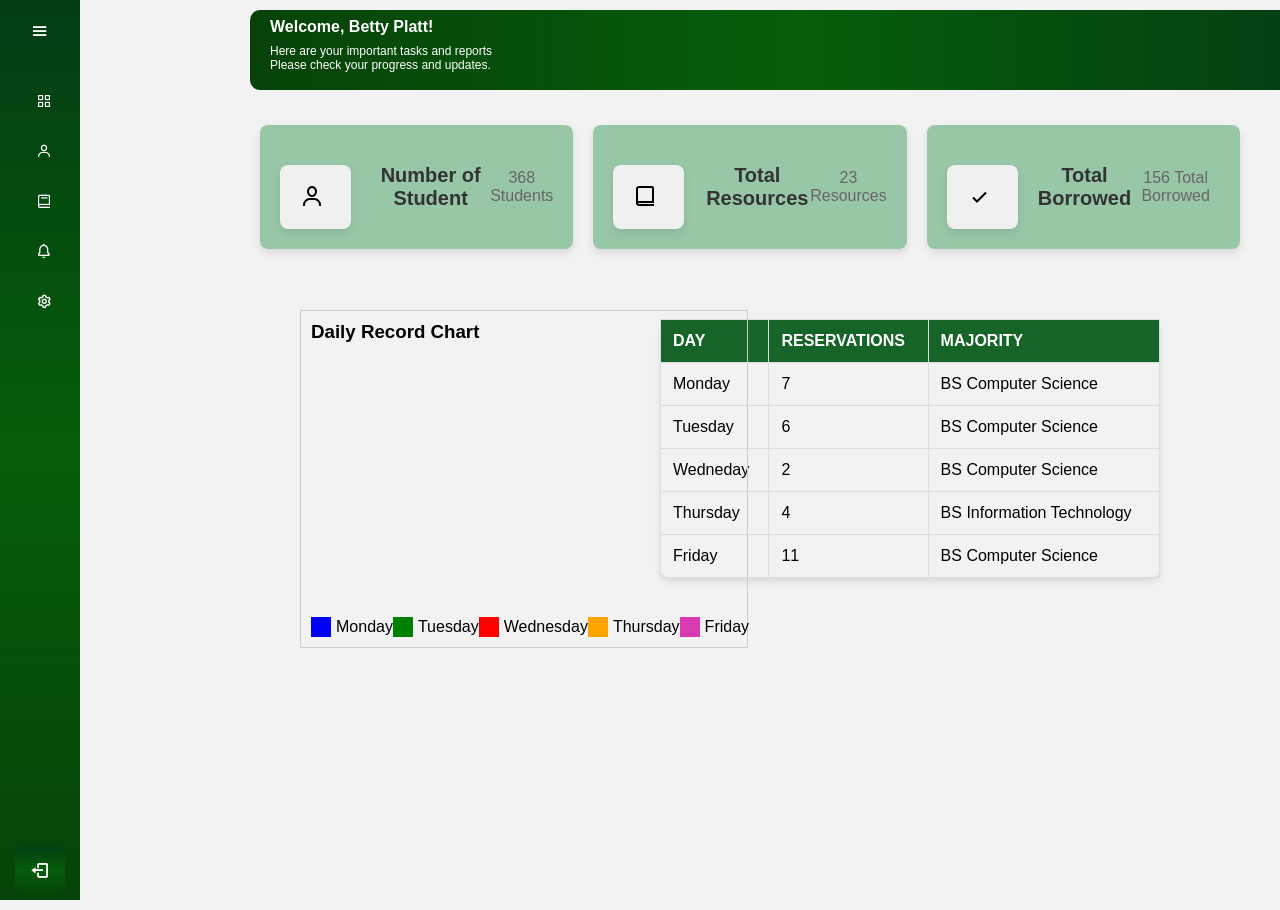
==== dashboard-admin.html @ dfc5dddf "Add files via upload" ====
<!DOCTYPE html>
<html lang="en">
<head>
  <meta charset="UTF-8">
  <meta name="viewport" content="width=device-width, initial-scale=1.0">
  <title>Resource Management System</title>
  <link rel="stylesheet" type="text/css" href="admin-styles.css">
  <link href='https://unpkg.com/boxicons@2.1.4/css/boxicons.min.css' rel='stylesheet'>
  <link href="https://fonts.google.com/share?selection.family=Poppins:ital,wght@0,100;0,200;0,300;0,400;0,500;0,600;0,700;0,800;0,900;1,100;1,200;1,300;1,400;1,500;1,600;1,700;1,800;1,900"> 
</head>
<body>
  <div class="sidebar">
    <div class="logo-content">
      <div class="logo"> 
        <img src="responsive.png" alt="">
        <div class="logo-name">BorrowResource</div>
      </div>
      <i class='bx bx-menu' id="btn"></i>
    </div>
    <ul class="navlist">
      <li>
        <a href="dashboard-admin.html">
          <i class='bx bx-grid-alt'></i>
          <span class="link_name">Dashboard</span>
        </a>
        <span class="tooltip">Dashboard</span>
      </li>
      <li>
        <a href="user-admin.html">
          <i class='bx bx-user'></i>
          <span class="link_name">User</span>
        </a>
        <span class="tooltip">User</span>
      </li>
      <li>
        <a href="resources-admin.html">
          <i class='bx bx-book' style='color:#ffffff' ></i>
          <span class="link_name">Resources</span>
        </a>
        <span class="tooltip">Resources</span>
      </li>
      
      <li>
        <a href="notification-admin.html">
          <i class='bx bx-bell' ></i>
          <span class="link_name">Notification</span>
        </a>
        <span class="tooltip">Notification</span>
      </li>
      <li>
        <a href="setting-admin.html">
          <i class='bx bx-cog' ></i>
          <span class="link_name">Setting</span>
        </a>
        <span class="tooltip">Setting</span>
      </li>
    </ul>
    <div class="profile-content">
      <div class="profile">
        <div class="profile-details">
          <img src="subadmin_pic.jpeg" alt="">
          <div class="name-job">
            <div class="name">Betty Platt</div>
            <div class="job">Admin</div>
         </div>
       </div>
      <i class='bx bx-log-out' id="log-out" ></i>
      </div>
   </div>
  </div>
  <div class="main-content">
  <div class="boxx1">
    <h4>Welcome, Betty Platt!</h4>
    <p>Here are your important tasks and reports</p>  
    <p>Please check your progress and updates.</p>
</div>
  <div class="homed-content">

  <section class="dashboard-content">
    
    <div class="box" id="b1">
      <div class="box">
      <i class='bx bx-user icon'></i></div>
      <h2>Number of Student</h2><p><br></p>
      <p>368 Students</p>
    </div>
    <div class="box" id="b2">
      <div class="box">
      <i class='bx bx-book-alt icon'></i></div>
      <h2>Total Resources</h2><p><br></p>
      <p>23 Resources</p>
    </div>
    <div class="box" id="b3">
      <div class="box">
      <i class='bx bx-check icon'></i></div>
      <h2>Total Borrowed</h2><p><br></p>
      <p>156 Total Borrowed</p>
    </div>
 
  </div>
  <div class="chart-container">
    <h3>Daily Record Chart</H3>
    
    <svg class="chart"></svg>
    <div class="legend">
        <div class="legend-item">
            <div class="legend-color" style="background-color: blue;"></div>
            <span>Monday</span>
        </div>
        <div class="legend-item">
            <div class="legend-color" style="background-color: green;"></div>
            <span>Tuesday</span>
        </div>
        <div class="legend-item">
            <div class="legend-color" style="background-color: red;"></div>
            <span>Wednesday</span>
        </div>
        <div class="legend-item">
            <div class="legend-color" style="background-color: orange;"></div>
            <span>Thursday</span>
        </div>
        <div class="legend-item">
          <div class="legend-color" style="background-color: rgb(217, 58, 178);"></div>
          <span>Friday</span>
      </div>
    </div>
  </div>
  </div>
    </div>
  </div>
</div>


<div class="flex-container">
  <table>
    <thead>
      <tr>
        <th>Day</th>
        <th>Reservations</th>
        <th>Majority</th>
      </tr>
    </thead>
    <tbody>
      <tr>
        <td>Monday</td>
        <td>7</td>
        <td>BS Computer Science</td>
      </tr>
      <tr>
        <td>Tuesday</td>
        <td>6</td>
        <td>BS Computer Science</td>
      </tr>
      <tr>
        <td>Wedneday</td>
        <td>2</td>
        <td>BS Computer Science</td>
      </tr>
      <tr>
        <td>Thursday</td>
        <td>4</td>
        <td>BS Information Technology</td>
      </tr>
      <tr>
        <td>Friday</td>
        <td>11</td>
        <td>BS Computer Science</td>
      </tr>
      
    </tbody>
  </table></div>
</div>
</div>
<script src="https://d3js.org/d3.v6.min.js"></script>
<script src="subadmin.js"></script>
<script src="admin.js"></script>
</body>


</html>
---- admin-styles.css ----
@import url(https://fonts.google.com/share?selection.family=Poppins:ital,wght@0,100;0,200;0,300;0,400;0,500;0,600;0,700;0,800;0,900;1,100;1,200;1,300;1,400;1,500;1,600;1,700;1,800;1,900);
* {
    margin: 0;
    padding: 0;
    box-sizing: border-box;
    font-family: 'Poppins', sans-serif;
}

body {
    position: relative;
    width: 100%;
    min-height: 100vh;
    overflow: hidden;
}

.sidebar {
    position: fixed;
    top: 0;
    left: 0;
    width: 78px;
    height: 100%;
    background: linear-gradient(to top, #074309, #065d0a, #043d14);
    padding: 6px 14px;
    transition: all 0.5s ease;
}

.sidebar.active {
    width: 240px;
}

.sidebar .logo-content .logo {
    color: #fff;
    display: flex;
    width: 100%;
    height: 50px;
    align-items: center;
    opacity: 0;
    pointer-events: none;
    transition: all 0.5s ease;
}

.sidebar.active .logo-content .logo {
    opacity: 1;
    pointer-events: none;
}

.logo-content {
    font-size: 24px;
    margin-right: 5px;
}

.logo img {
    width: 25px;
    height: 25px;
}

.logo-content .logo .logo-name {
    font-size: 20px;
    font-weight: 400;
}

.sidebar #btn {
    position: absolute;
    color: #fff;
    left: 50%;
    top: 6px;
    font-size: 20px;
    width: 50px;
    height: 50px;
    text-align: center;
    line-height: 50px;
    transform: translateX(-50%);
}

.sidebar.active #btn {
    left: 90%;
}

.sidebar ul {
    margin-top: 20px;
}

.sidebar ul li {
    position: relative;
    width: 100%;
    height: 50px;
    margin: 0 5px;
    list-style: none;
    line-height: 50px;
}

.sidebar ul li .tooltip {
    position: absolute;
    left: 122px;
    top: 0;
    transform: translate(-50%, -50%);
    border-radius: 6px;
    width: 122px;
    height: 35px;
    background: #fff;
    box-shadow: 0 5px 10px rgba(0, 0, 0, 0.2);
    line-height: 35px;
    text-align: center;
    transition: 0s;
    opacity: 0;
    pointer-events: none;
    display: block;
}

.sidebar.active ul li .tooltip {
    display: none;
   
}

.sidebar ul li:hover .tooltip {
    transition: all 0.5s ease;
    top: 50%;
    opacity: 1;
}

.sidebar ul li a {
    color: #fff;
    display: flex;
    align-items: center;
    text-decoration: none;
    transition: all 0.4s ease;
    border-radius: 12px;
    white-space: nowrap;
}

.sidebar ul li a:hover {
    color: rgb(1, 32, 1);
    background: #fff;
}

.sidebar ul li i {
    min-width: 50px;
    height: 50px;
    border-radius: 12px;
    line-height: 50px;
    text-align: center;
}

.sidebar .link_name {
    opacity: 0;
    pointer-events: none;
    transition: all 0.5s ease;
    
}

.sidebar.active .link_name {
    opacity: 1;
    pointer-events: auto;
}

.sidebar .profile-content {
    position: absolute;
    color: #fff;
    bottom: 0;
    left: 0;
    width: 100%;
}

.sidebar .profile-content .profile {
    position: relative;
    padding: 10px 6px;
    height: 60px;
    background: none;
    transition: all 0.4s ease;
}

.sidebar.active .profile-content .profile {
    background: none;
}

.profile-content .profile .profile-details {
    display: flex;
    align-items: center;
    opacity: 0;
    pointer-events: none;
    white-space: nowrap;
}

.sidebar.active .profile .profile-details {
    opacity: 1;
    pointer-events: auto;
}

.profile .profile-details img {
    width: 38px;
    height: 45px;
    object-fit: cover;
    border-radius: 12px;
}

.profile .profile-details .name-job {
    margin-left: 10px;
}

.profile .profile-details .name {
    font-size: 15px;
    font-weight: 400;
}

.profile .profile-details .job {
    font-size: 12px;
}

.profile #log-out {
    position: absolute;
    bottom: 5px;
    left: 50%;
    bottom: 5px;
    transform: translateX(-50%);
    min-width: 50px;
    line-height: 50px;
    font-size: 20px;
    border-radius: 12px;
    text-align: center;
    transition: all 0.4s ease;
    background: linear-gradient(to top, #074309, #065d0a, #043d14);
}

.sidebar.active .profile #log-out {
    left: 88%;
}

.sidebar.active .profile #log-out {
    background: none;
}

.sidebar.active + .home-content {
    width: calc(100% - 240px);
    left: 240px;
}


  /* USER LIST */

  .box-user{
display: flex;
background-color: #03511c;
color: white;
height: 50px;
width: 200px;
border-radius: 10px;
margin-top: 20px;
margin-left: 700px; 
}

h1{
  margin-top: 10px;
  margin-left: 20px;
  text-align: center;}
.box-user {
  position: relative;
}

.box-user h1 {
  margin-bottom: 20px;
}

.dropdown-toggle {
  margin-top: 15px;
  margin-left: 10px;
  cursor: pointer;
}

.dropdown-toggle::after {
  content: "\25BC"; /* Unicode for down arrow */
  display: inline-block;
  margin-left: 5px;
  transform: rotate(90deg);
}

.dropdown-menu {
  display: none;
  position: absolute;
  top: 100%;
  left: 100px;
  top: 60px;
  background-color: #e8efeb;
  box-shadow: 0 0 5px rgba(0, 0, 0, 0.1);
  z-index: 1;
  height: 100px;
  width: 100px;
  border-width: 5px;
  border-color: black;
}

.dropdown-item{
  text-align: center;
  margin-top: 10px;
  color: rgb(12, 8, 8);
}

.dropdown-menu.active {
  display: block;
}
.dropdown-item a {
  color: inherit; /* Inherit the color from the parent element */
  text-decoration: none; /* Remove underline */
}

.dropdown-item a:hover {
 text-decoration: underline;
}

.home-content{
  display: flex;
    width: 1200px;
    margin-top: 20px;
    margin-left: 260px; /* Adjust this value as needed */
    margin-right: 50px;
    text-align: center;
}
  .home-content .user-list {
    display: flex;
    width: 900px;
    margin-top: 20px;
    margin-left: 300px; /* Adjust this value as needed */
    margin-right: 50px;
    text-align: center;
  }
  
  table {
    width: 100%;
    border-collapse: collapse;
  }
  
  th, td {
    border: 1px solid #ddd;
    padding: 8px;
    text-align: left;
  }
  
  th {
    text-align: center;
    color: white;
    background-color: #03511c;
  }
  
  tr:nth-child(even) {
    background-color: #f2f2f2;
  }
  

  /*setting*/
  /*statistics graph*/

  .chart-container {
    width: 35%;
   margin-left: 300px;
    border: 1px solid #ccc;
    padding: 10px;
    position: absolute;
    top: 300px;

}
.chart {
    width: 100%;
    height: 250px;
}

.chart-line {
    fill: none;
    stroke-width: 2;
}

.axis-text {
    font-size: 12px;
}

.line-room {
    stroke: blue;
}

.line-laboratory {
    stroke: green;
}

.line-equipments {
    stroke: red;
}

.line-auditorium {
    stroke: orange;
}

.line-auditorium {
  stroke:rgb(217, 58, 178);
}
.legend {
    display: flex;
    justify-content: space-between;
    margin-top: 20px;
}

.legend-item {
    display: flex;
    align-items: center;
}

.legend-color {
    width: 20px;
    height: 20px;
    margin-right: 5px;
}

  /*table*/
  /* Define a CSS variable for the right padding */
:root {
    --right-padding: 20px; /* Adjust this value as needed */
  }
  
  /* Style for the flex container */
  .flex-container {
    margin-bottom: 300px;
    display: flex;
    justify-content: flex-end;
    padding-right: var(--right-padding); /* Use the CSS variable for right padding */
  }
  
  /* Style for the data table */
  .flex-container table {
    width: 500px;
    border-collapse: collapse;
    margin: 20px;
    margin-top: 50px;
    margin-right: 100px;
    border-radius: 10px;
    box-shadow: 0 4px 6px rgba(0, 0, 0, 0.1); /* Add shadow for better visualization */
}

.flex-container th, .flex-container td {
    padding: 12px; /* Increase padding for better spacing */
    border: 1px solid #ddd;
    text-align: left;
}

.flex-container th {
    color: white;
    background-color: #176429;
}

/* Style for table header */
.flex-container thead th {
    font-weight: bold;
    text-transform: uppercase;
}

/* Style for table body */
.flex-container tbody tr:nth-child(even) {
    background-color: #f2f2f2;
}

/* Hover effect on table rows */
.flex-container tbody tr:hover {
    background-color: #e1e1e1;
}

  
  /*dashboard*/
  /* Style for dashboard content section */
.dashboard-content {
    display: flex;
    justify-content: space-between;
    margin: 20px;
  }
  
  /* Style for individual boxes */
  .box {
    background-color: #f0f0f0;
    padding: 20px;
    border-radius: 8px;
    box-shadow: 0 4px 8px rgba(0, 0, 0, 0.1);
    width: calc(33.33% - 20px);
    text-align: center;
  }
  
  /* Style for paragraph inside the box */
  .box{
    margin-top: 60px;
  }
  .box p {
    margin: 0;
    font-size: 18px;
    color: #333;
  }
  
  /* Additional styling for specific boxes */
  #b1 {
    background-color: #98c7a8;
  }
  
  #b2 {
    background-color: #98c7a8;
  }
  
  #b3 {
    background-color: #98c7a8;
  }
  
  /* Responsive styling */
  @media (max-width: 768px) {
    .dashboard-content {
      flex-direction: column;
    }
  
    .box {
      width: 100%;
      margin-bottom: 20px;
    }
  }
  
  /*setting*/
  /* styles.css */

body {
  font-family: Arial, sans-serif;
  margin: 0;
  padding: 0;
  background-color: #f2f2f2;
}.setting-content-admin {
  margin-top: 100px;
  display: flex;
  justify-content: center;
  align-items: center;
}

.container-setting {
  max-width: 1000px;
  height: 500px;
  background-color: #fff;
  padding: 20px;
  border-radius: 8px;
  box-shadow: 0 0 10px rgba(0, 0, 0, 0.1);
}

h1 {
  text-align: center;
  margin-bottom: 20px;
}

.btn {
  display: inline-block;
  padding: 10px 20px;
  background-color: #045745;
  color: #fff;
  text-decoration: none;
  border: none;
  border-radius: 4px;
  cursor: pointer;
  transition: background-color 0.3s ease;
}

.btn:hover {
  background-color: #123e65;
}

.user-actions {
  text-align: center;
  margin-bottom: 30px;
}

.role-dropdown {
  display: inline-block;
  margin-left: 20px;
}

.role-dropdown label {
  font-weight: bold;
}

.role-dropdown select {
  padding: 8px;
  border-radius: 4px;
  border: 1px solid #ccc;
  width: 200px;
  box-sizing: border-box;
}

.access-control {
  align-items: center;
  text-align: center;
}

.access-level {
  margin-bottom: 20px;
}

.access-level label {
  font-weight: bold;
}

.access-level select {
  padding: 8px;
  border-radius: 4px;
  border: 1px solid #ccc;
  width: 100%;
  max-width: 200px;
  box-sizing: border-box;
}

/*statistics in admin*/

.stat-chart-admin-container {
  width: 35%;
 margin-left: 300px;
  border: 1px solid #ccc;
  padding: 10px;
  position: absolute;
  top: 150px;

}
.chart {
  width: 100%;
  height: 350px;
}
.chart
.chart2 {
  height: 250px; /* Set the desired height here */
}
.chart-line {
  fill: none;
  stroke-width: 2;
}

.axis-text {
  font-size: 12px;
}

.line-room {
  stroke: blue;
}

.line-laboratory {
  stroke: green;
}

.line-equipments {
  stroke: red;
}

.line-auditorium {
  stroke: orange;
}

.line-auditorium {
stroke:rgb(217, 58, 178);
}
.legend {
  display: flex;
  justify-content: space-between;
  margin-top: 20px;
}

.legend-item {
  display: flex;
  align-items: center;
}

.legend-color {
  width: 20px;
  height: 20px;
  margin-right: 5px;
}

/*resource chart*/

.stat-resource-admin-container {
  width: 35%;
  margin-left: 850px;
  border: 1px solid #ccc;
  padding: 10px;
  position: absolute;
  top: 150px;

}
.chart {
  width: 900px;
  height: 250px;
}

.chart-line {
  fill: none;
  stroke-width: 2;
}

.axis-text {
  font-size: 12px;
}

.line-room {
  stroke: blue;
}

.line-laboratory {
  stroke: green;
}

.line-equipments {
  stroke: red;
}

.line-auditorium {
  stroke: orange;
}

.line-auditorium {
stroke:rgb(217, 58, 178);
}
.legend {
  display: flex;
  justify-content: space-between;
  margin-top: 20px;
}

.legend-item {
  display: flex;
  align-items: center;
}

.legend-color {
  width: 20px;
  height: 20px;
  margin-right: 5px;
}

/**/
.homed-content {
  margin-left: 160px;
  margin-top: -5px;
  display: flex; /* Display boxes in a row */
}

/* Style for individual boxes */
.homed-content .box {
  background-color: #f0f0f0;
  border-radius: 8px;
  box-shadow: 0 4px 8px rgba(0, 0, 0, 0.1);
  margin-right: 20px; /* Adjusted margin */
  display: flex; /* Display icon and content in a row */
  align-items: center; /* Align items vertically */
}

/* Style for icon */
.homed-content .box .icon {
  align-items: center;
  font-size: 24px; /* Adjusted icon size */
  margin-right: 10px; /* Add space between icon and text */
}

/* Style for heading inside the box */
.homed-content .box h2 {
  margin: 0; /* Remove default margin */
  font-size: 20px; /* Maintain font size */
  color: #333; /* Text color */
}

/* Style for paragraph inside the box */
.homed-content .box p {
  margin: 0;
  font-size: 16px; /* Adjusted font size */
  color: #666; /* Text color */
}
.box{margin-top: 20px;;}

/* Additional styling for specific boxes */
#b1 {
  margin-left: 80px;
  background-color: #98c7a8;
}

#b2 {
  background-color: #98c7a8;
}

#b3 {
  background-color: #98c7a8;
}


.boxx1 {
  background: linear-gradient(to right, #074309, #065d0a, #043d14);
  width: 1100px; 
  height: 80px;
  padding: 8px 20px; 
  border-radius: 10px; 
  margin-left: 250px;
  margin-top: 10px; 
 
}
.boxx1 h4{
    font-size: 16px;
    color: #fff;
    margin-bottom: 8px;
}
.boxx1 p {
    color: #fff;
    font-size: 12px;
    font-weight: 80; 
  }

  .boxx11 {
    background: linear-gradient(to right, #074309, #065d0a, #043d14);
    width: 1100px; 
    height: 80px;
    padding: 8px 20px; 
    border-radius: 10px; 
    margin-left: 280px;
    margin-top: 40px; 
   
  }
  .boxx11 h4{
      font-size: 16px;
      color: #fff;
      margin-bottom: 8px;
  }
  .boxx11 p {
      color: #fff;
      font-size: 12px;
      font-weight: 80; 
    }

    /*account deletion*/
    .notification {
      display: none;
      position: fixed;
      top: 50%;
      left: 50%;
      transform: translate(-50%, -50%);
      background-color: #ffffff;
      padding: 20px;
      border: 2px solid #721616;
      border-radius: 5px;
      box-shadow: 0px 0px 10px rgba(0, 0, 0, 0.5);
      z-index: 999;
    }
    
    .notification-box {
      text-align: left;
    }
    
    .notification-box h3 {
      margin-top: 5px;
      margin-bottom: 10px;
    }
    
    .notification-box p {
      margin: 5px 0;
    }
    
    .delete-button {
      margin-left: 60px;
      background-color: #104e20;
      color: #ffffff;
      border: none;
      padding: 5px 10px;
      border-radius: 3px;
      cursor: pointer;
    }
    
    .delete-button:hover {
      background-color: #cc0000;
    }
    
    /*responsive content*/
    .sidebar {
      width: 80px; /* Initial width */
      background-color: #333; /* Example background color */
      color: white; /* Example text color */
      transition: width 0.3s ease; /* Smooth transition */
    }
    
    .sidebar.expanded {
      width: 200px; /* Expanded width */
    }
    
    .main-content {
      transition: margin-left 0.3s ease; /* Smooth transition for main content */
    }
    /*addition admin*/
    .popup-container {
      display: none;
      position: fixed;
      top: 50%;
      left: 50%;
      transform: translate(-50%, -50%);
    }
    
    .popup {
      background-color: rgba(0, 0, 0, 0.7);
      color: white;
      padding: 20px;
      border-radius: 5px;
    }
    
    .popup-message {
      font-size: 18px;
    }
    
    .btn {
      padding: 10px 20px;
      font-size: 16px;
      background-color: #0e5737;
      color: white;
      border: none;
      border-radius: 5px;
      cursor: pointer;
    }
    
    .btn:hover {
      background-color: #0056b3;
    }
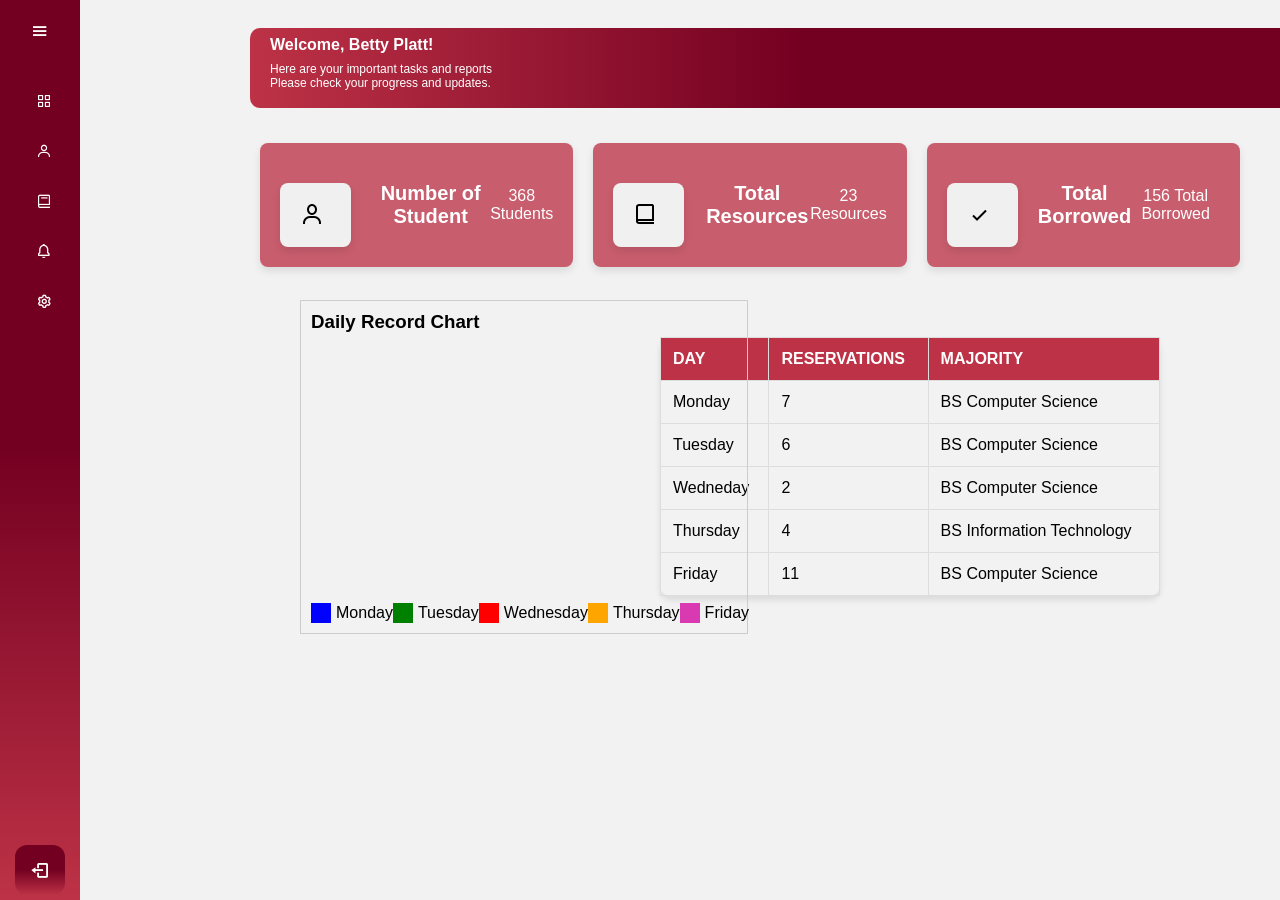
==== commit f256916f: "color change" ====
--- a/dashboard-admin.html
+++ b/dashboard-admin.html
@@ -1,4 +1,4 @@
-<!DOCTYPE html>
+0<!DOCTYPE html>
 <html lang="en">
 <head>
   <meta charset="UTF-8">
@@ -81,7 +81,7 @@
     <div class="box" id="b1">
       <div class="box">
       <i class='bx bx-user icon'></i></div>
-      <h2>Number of Student</h2><p><br></p>
+      <h2 class="box-b1">Number of Student</h2><p><br></p>
       <p>368 Students</p>
     </div>
     <div class="box" id="b2">
--- a/admin-styles.css
+++ b/admin-styles.css
@@ -19,7 +19,7 @@
     left: 0;
     width: 78px;
     height: 100%;
-    background: linear-gradient(to top, #074309, #065d0a, #043d14);
+    background: linear-gradient(to top, #bd3246, #740021, #740021);
     padding: 6px 14px;
     transition: all 0.5s ease;
 }
@@ -218,7 +218,7 @@
     border-radius: 12px;
     text-align: center;
     transition: all 0.4s ease;
-    background: linear-gradient(to top, #074309, #065d0a, #043d14);
+    background: linear-gradient(to top, #bd3246, #740021, #740021);
 }
 
 .sidebar.active .profile #log-out {
@@ -239,7 +239,7 @@
 
   .box-user{
 display: flex;
-background-color: #03511c;
+background-color: #740021;
 color: white;
 height: 50px;
 width: 200px;
@@ -337,7 +337,7 @@
   th {
     text-align: center;
     color: white;
-    background-color: #03511c;
+    background-color: #740021;
   }
   
   tr:nth-child(even) {
@@ -440,7 +440,7 @@
 
 .flex-container th {
     color: white;
-    background-color: #176429;
+    background-color: #bd3246;
 }
 
 /* Style for table header */
@@ -545,7 +545,7 @@
 .btn {
   display: inline-block;
   padding: 10px 20px;
-  background-color: #045745;
+  background-color: #740021;
   color: #fff;
   text-decoration: none;
   border: none;
@@ -755,34 +755,34 @@
 .homed-content .box h2 {
   margin: 0; /* Remove default margin */
   font-size: 20px; /* Maintain font size */
-  color: #333; /* Text color */
+  color: white; /* Text color */
 }
 
 /* Style for paragraph inside the box */
 .homed-content .box p {
   margin: 0;
   font-size: 16px; /* Adjusted font size */
-  color: #666; /* Text color */
+  color: white; /* Text color */
 }
 .box{margin-top: 20px;;}
 
 /* Additional styling for specific boxes */
 #b1 {
   margin-left: 80px;
-  background-color: #98c7a8;
+  background-color: #c85d6d;
 }
 
 #b2 {
-  background-color: #98c7a8;
+  background-color: #c85d6d;
 }
 
 #b3 {
-  background-color: #98c7a8;
+  background-color: #c85d6d;
 }
 
 
 .boxx1 {
-  background: linear-gradient(to right, #074309, #065d0a, #043d14);
+  background: linear-gradient(to right, #bd3246, #740021, #740021);
   width: 1100px; 
   height: 80px;
   padding: 8px 20px; 
@@ -803,7 +803,7 @@
   }
 
   .boxx11 {
-    background: linear-gradient(to right, #074309, #065d0a, #043d14);
+    background: linear-gradient(to right,  #bd3246, #740021, #740021);
     width: 1100px; 
     height: 80px;
     padding: 8px 20px; 
@@ -832,7 +832,7 @@
       transform: translate(-50%, -50%);
       background-color: #ffffff;
       padding: 20px;
-      border: 2px solid #721616;
+      border: 2px solid #bd3246;
       border-radius: 5px;
       box-shadow: 0px 0px 10px rgba(0, 0, 0, 0.5);
       z-index: 999;
@@ -853,7 +853,7 @@
     
     .delete-button {
       margin-left: 60px;
-      background-color: #104e20;
+      background-color: #bd3246;
       color: #ffffff;
       border: none;
       padding: 5px 10px;
@@ -903,7 +903,7 @@
     .btn {
       padding: 10px 20px;
       font-size: 16px;
-      background-color: #0e5737;
+      background-color: #740021;
       color: white;
       border: none;
       border-radius: 5px;
